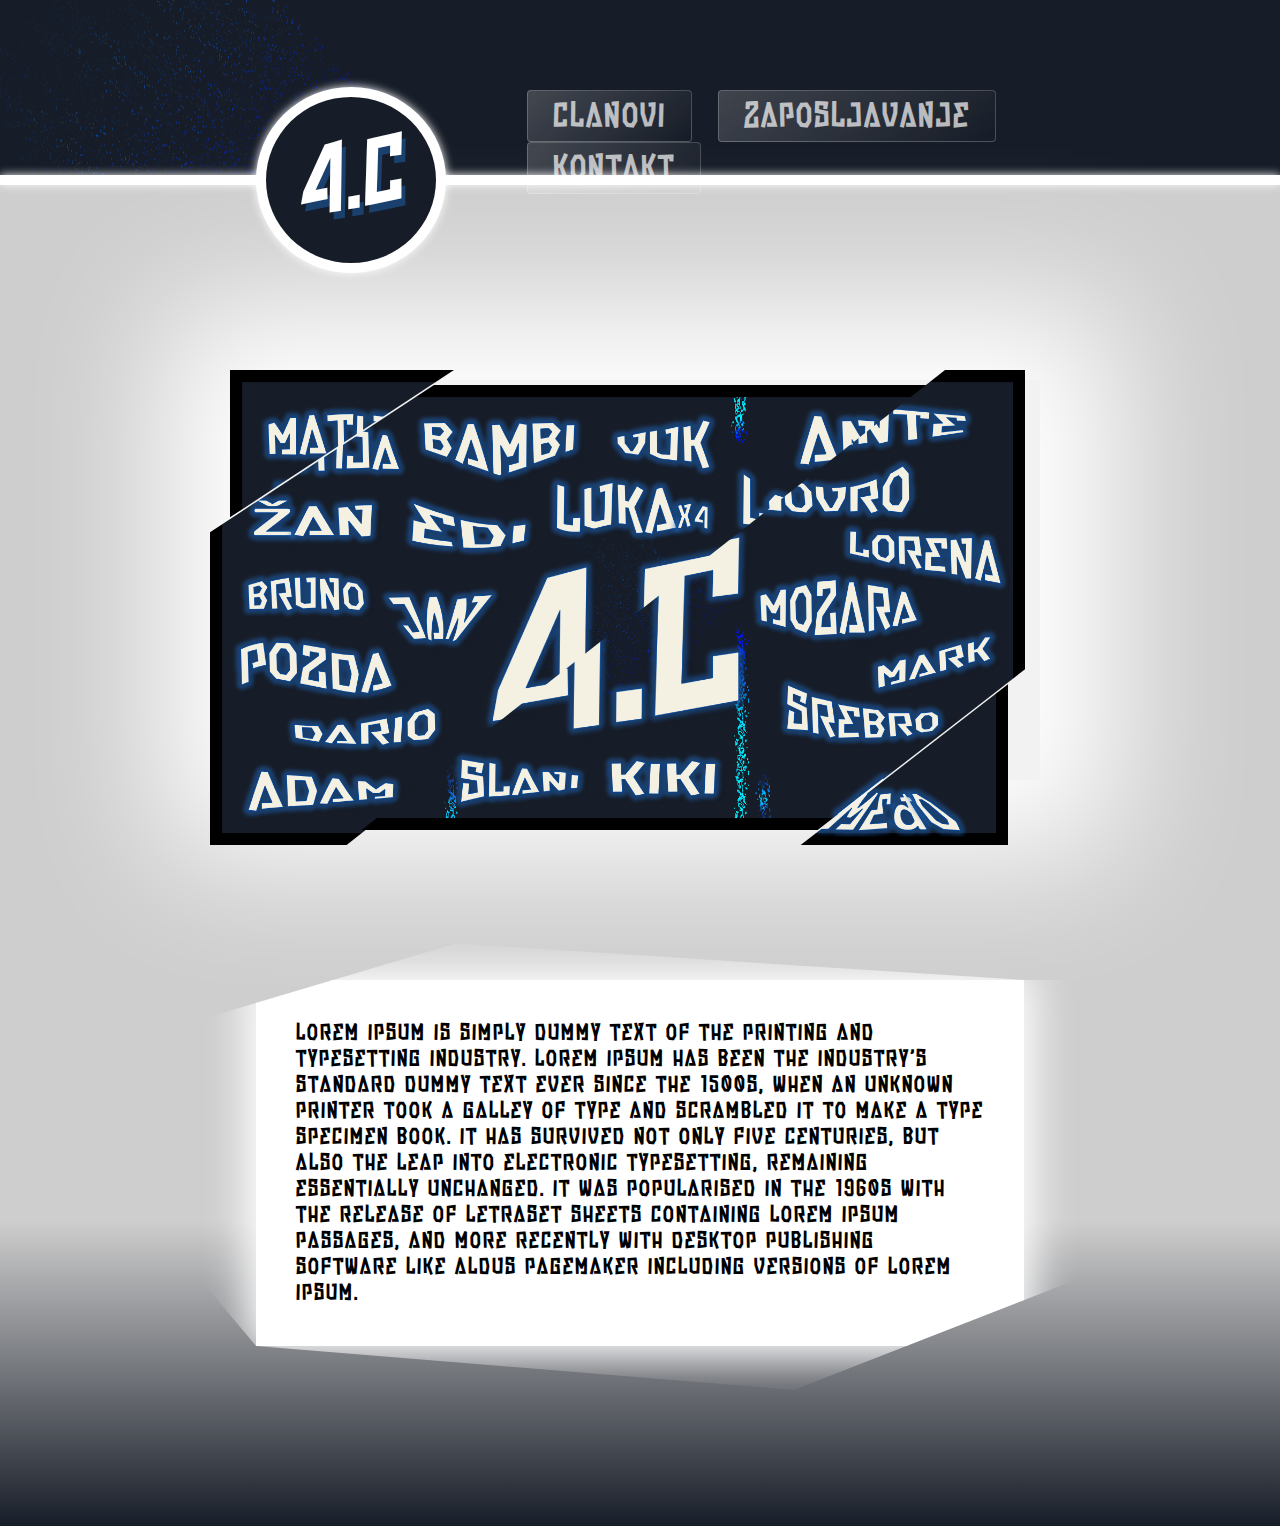
==== index.html @ 48291f80 "init" ====
<!DOCTYPE html>
<html lang="en">
<head>
  <meta charset="UTF-8">
  <meta name="viewport" content="width=device-width, initial-scale=1.0">
  <meta name="description" content="Pregledaj sve o učenicima 4.C razreda Elektrotehničke škole Zagreb ovdje!">
  <meta name="keywords" content="učenici, škola, elektrotehnička, 4. razredi, srednja, ocjene">
  <meta name="author" content="Kristijan Rosandić">
  <link rel="stylesheet" href="/global/global.css">
  <link rel="stylesheet" href="index.css">
  <link rel="icon" href="/assets/icons/favicon.png">
  <title>ETŠ ZAGREB — 4.C</title>
</head>
<body>
  <div id="navbar">
    <a id="title-container" href="/">
      <div id="title">4.C</div>
    </a>
    <div id="links">
      <a href="clanovi/index.html">Clanovi</a>
      <a href="zaposljavanje/index.html">Zaposljavanje</a>
      <a href="kontakt/index.html">Kontakt</a>
    </div>
  </div>
  <div class="image-wrapper">
    <img class="image-1" src="assets/images/wallpaper.png" alt="Slika razreda"/>
    <img class="image-2" src="assets/images/wallpaper.png" alt="Slika razreda"/>
    <img class="image-3" src="assets/images/wallpaper.png" alt="Slika razreda"/>
    <img class="image-4" src="assets/images/wallpaper.png" alt="Slika razreda"/>
  </div>
  <div id="content">
    Lorem Ipsum is simply dummy text of the printing and typesetting industry. Lorem Ipsum has been the industry's standard dummy text ever since the 1500s, when an unknown printer took a galley of type and scrambled it to make a type specimen book. It has survived not only five centuries, but also the leap into electronic typesetting, remaining essentially unchanged. It was popularised in the 1960s with the release of Letraset sheets containing Lorem Ipsum passages, and more recently with desktop publishing software like Aldus PageMaker including versions of Lorem Ipsum.
  </div>
</body>
</html>
---- global/global.css ----
::-webkit-scrollbar {
  width: 10px;
}

::-webkit-scrollbar-track {
  box-shadow: inset 0 0 5px 5px rgb(223, 223, 223);
}

::-webkit-scrollbar-thumb {
  background: #171d28;
}

::-webkit-scrollbar-thumb:hover {
  background: #171d28d8;
}

@font-face {
  font-family: "StreetwallAllcaps";
  src: url("../assets/fonts/StreetwallAllcaps.otf");
}

* {
  box-sizing: border-box;
  letter-spacing: 2px;
}

body,
a,
input,
textarea,
button {
  font-family: "StreetwallAllcaps";
  text-decoration: none;
}

body {
  background: linear-gradient(#cecece 80%, #171d28);
  min-height: 100vh;
  margin: 0;
  padding: 0;
}

#navbar {
  position: relative;
  height: 20vh;
  background: 500% repeat-x url("../assets/images/banner.png");
}

#navbar::after {
  content: "";
  position: absolute;
  bottom: -5px;
  height: 10px;
  background: white;
  box-shadow: 0 0 10px 0 white;
  width: 100%;
}

#title-container {
  display: block;
  position: absolute;
  left: 20%;
  bottom: 0;
  transform: translateY(50%);
  background: #171d28;
  border: 10px solid white;
  border-radius: 50%;
  box-shadow: 0 0 10px 0 white;
  padding: 30px;
  z-index: 2;
  transition: 250ms;
  cursor: pointer;
}

#title-container::after {
  content: "";
  position: absolute;
  top: -10px;
  bottom: -10px;
  left: -10px;
  right: -10px;
  clip-path: polygon(50% -10%, 110% 0, 50% 50%, 110% 110%, 0 110%, 50% 50%, 0 0);
  border-radius: 50%;
  animation: title-container 2s linear infinite;
  z-index: -1;
}

#title-container:hover {
  transform: translateY(50%) scale(1.3);
}

#title-container:hover #title {
  transform: skew(0deg, -10deg) scale(1.6);
}

@keyframes title-container {
  0% {
    transform: none;
    box-shadow: 0 0 25px 0 red;
  }

  20% {
    box-shadow: 0 0 25px 0 blue;
  }

  40% {
    box-shadow: 0 0 25px 0 green;
  }

  60% {
    box-shadow: 0 0 25px 0 yellow;
  }

  80% {
    box-shadow: 0 0 25px 0 black;
  }

  100% {
    transform: rotate(360deg);
    box-shadow: 0 0 25px 0 red;
  }
}

#title {
  color: white;
  font-size: 100px;
  transform: skew(0deg, -10deg);
  text-shadow: 4px 8px 0 #1a406e;
  animation: title 1s linear infinite;
  transition: transform 250ms;
}

@keyframes title {
  0% {
    text-shadow: 4px 8px 0 #1a406e;
  }

  20% {
    text-shadow: 2px 6px 0 blue;
  }

  40% {
    text-shadow: 1px 8px 0 green;
  }

  60% {
    text-shadow: 4px 3px 0 yellow;
  }

  80% {
    text-shadow: 4px 4px 0 black;
  }

  100% {
    text-shadow: 2px 8px 0 red;
  }
}

#links {
  position: absolute;
  max-width: 40%;
  top: 50%;
  right: 20%;
  font-size: 36px;
}

#links > a {
  display: inline-block;
  color: #ffffffaf;
  border: 1px solid #ffffff36;
  padding: 6px 25px;
  margin-left: 15px;
  border-radius: 4px;
  background: linear-gradient(140deg, #80808000, #ffffff4d, #80808000);
  background-size: 400%;
  background-position: bottom right;
  transition: border 250ms;

}

#links > a:hover {
  background-position: top left;
  border-color: white;
  color: white;
  cursor: pointer;
  transition: 250ms;
}

#content {
  background: white;
  font-size: 24px;
  width: 60%;
  padding: 40px;
  margin: 20vh auto;
  clip-path: polygon(26% -10%, 100% 0, 174% 0, 136% 58%, 70% 112%, 0 100%, 0 100%, -30% 25%);
  box-shadow: 0 0 40px 10px white;
}

@media only screen and (max-width: 768px) {
  * {
    -webkit-tap-highlight-color: transparent;
  }

  #navbar {
    height: 25vh;
  }

  #links {
    all: unset;
    display: flex;
    flex-wrap: wrap ;
    justify-content: center;
  }

  #links a {
    font-size: 18px;
    padding: 20px 20px;
    margin: 0;
    flex: 1 1 0;
    border-radius: 0;
  }

  #title-container {
    left: 50%;
    transform: translate(-50%, 50%) !important;
  }

  .image-wrapper {
    width: unset !important;
    overflow: hidden;
  }

  #content {
    width: 100% !important;
  }
}
---- index.css ----
@keyframes image {
  0% {
    border-color: red;
  }

  20% {
    border-color: blue;
  }

  40% {
    border-color: green;
  }

  60% {
    border-color: yellow;
  }

  80% {
    border-color: black;
  }

  100% {
    border-color: red;
  }
}

.image-wrapper {
  margin: 200px auto;
  width: 800px;
  height: 400px;
  position: relative;
  box-shadow: 0 0 10vw 6vw white;
  background: #f2f2f2;
}

.image-wrapper img {
  position: absolute;
  width: 100%;
  top: 0;
  left: 0;
  transform-origin: left;
  transition: transform 250ms ease;
  border: 8px solid;
  animation: image 2s linear infinite;
}

.image-wrapper:hover img {
  transform: none;
  animation-play-state: paused;
}

.image-1 {
  clip-path: polygon(0 0, 0 32%, 28% 0);
  transform: translate(-10px, -10px);
  transform-origin: top;
}

.image-2 {
  clip-path: polygon(28% 0, 0 32%, 0 100%, 17% 100%, 90% 0);
  transform: translate(-30px, 5px);
}

.image-3 {
  clip-path: polygon(100% 0, 100% 65%, 74% 100%, 17% 100%, 90% 0);
  transform: translate(-15px, -10px);
}

.image-4 {
  clip-path: polygon(100% 65%, 74% 100%, 100% 100%);
  transform: translate(-32px, 5px);
  transform-origin: top;
}
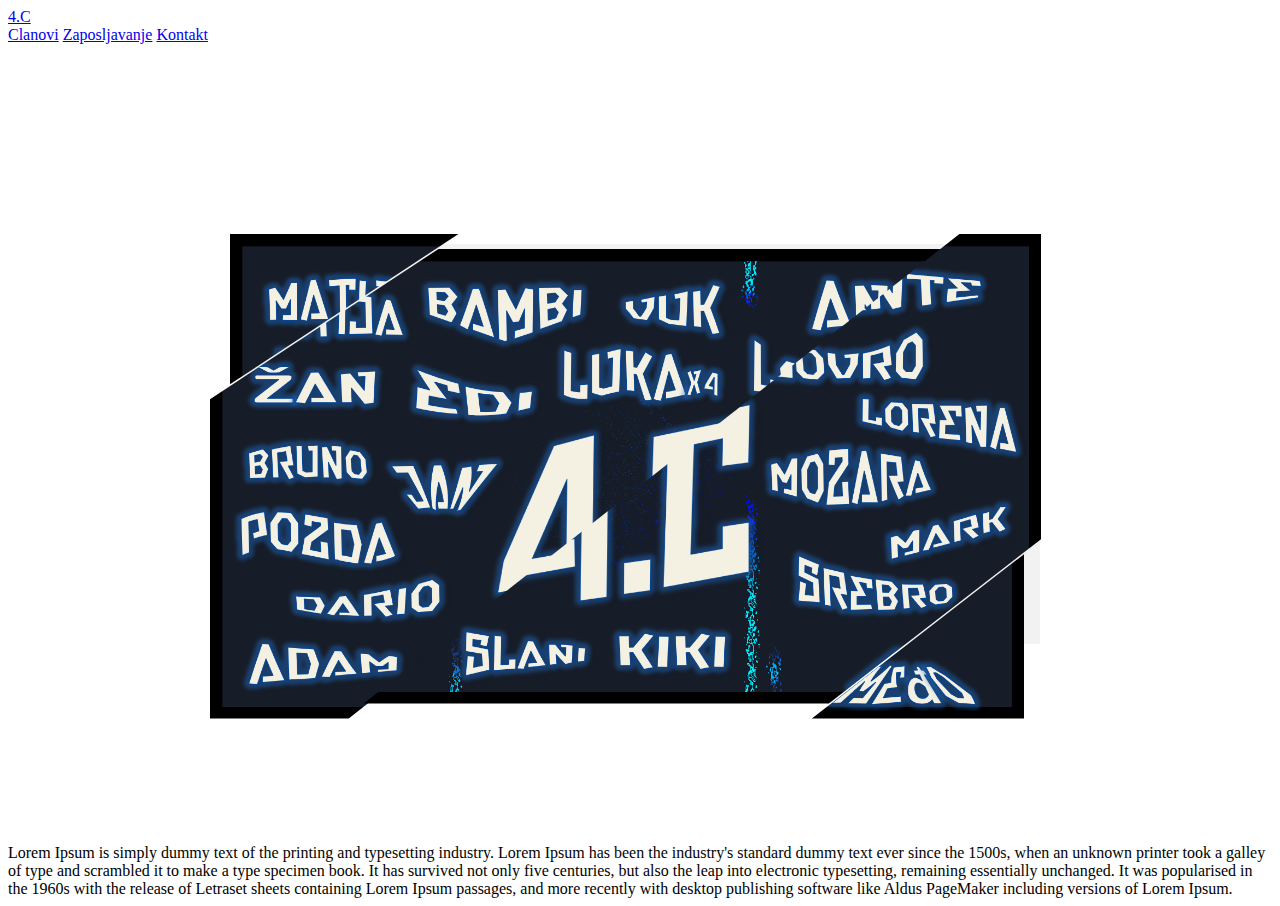
==== commit 23aa1c8e: "init" ====
--- a/index.html
+++ b/index.html
@@ -6,14 +6,14 @@
   <meta name="description" content="Pregledaj sve o učenicima 4.C razreda Elektrotehničke škole Zagreb ovdje!">
   <meta name="keywords" content="učenici, škola, elektrotehnička, 4. razredi, srednja, ocjene">
   <meta name="author" content="Kristijan Rosandić">
-  <link rel="stylesheet" href="/global/global.css">
+  <link rel="stylesheet" href="/4-c-razred/global/global.css">
   <link rel="stylesheet" href="index.css">
-  <link rel="icon" href="/assets/icons/favicon.png">
+  <link rel="icon" href="/4-c-razred/assets/icons/favicon.png">
   <title>ETŠ ZAGREB — 4.C</title>
 </head>
 <body>
   <div id="navbar">
-    <a id="title-container" href="/">
+    <a id="title-container" href="/4-c-razred/">
       <div id="title">4.C</div>
     </a>
     <div id="links">
